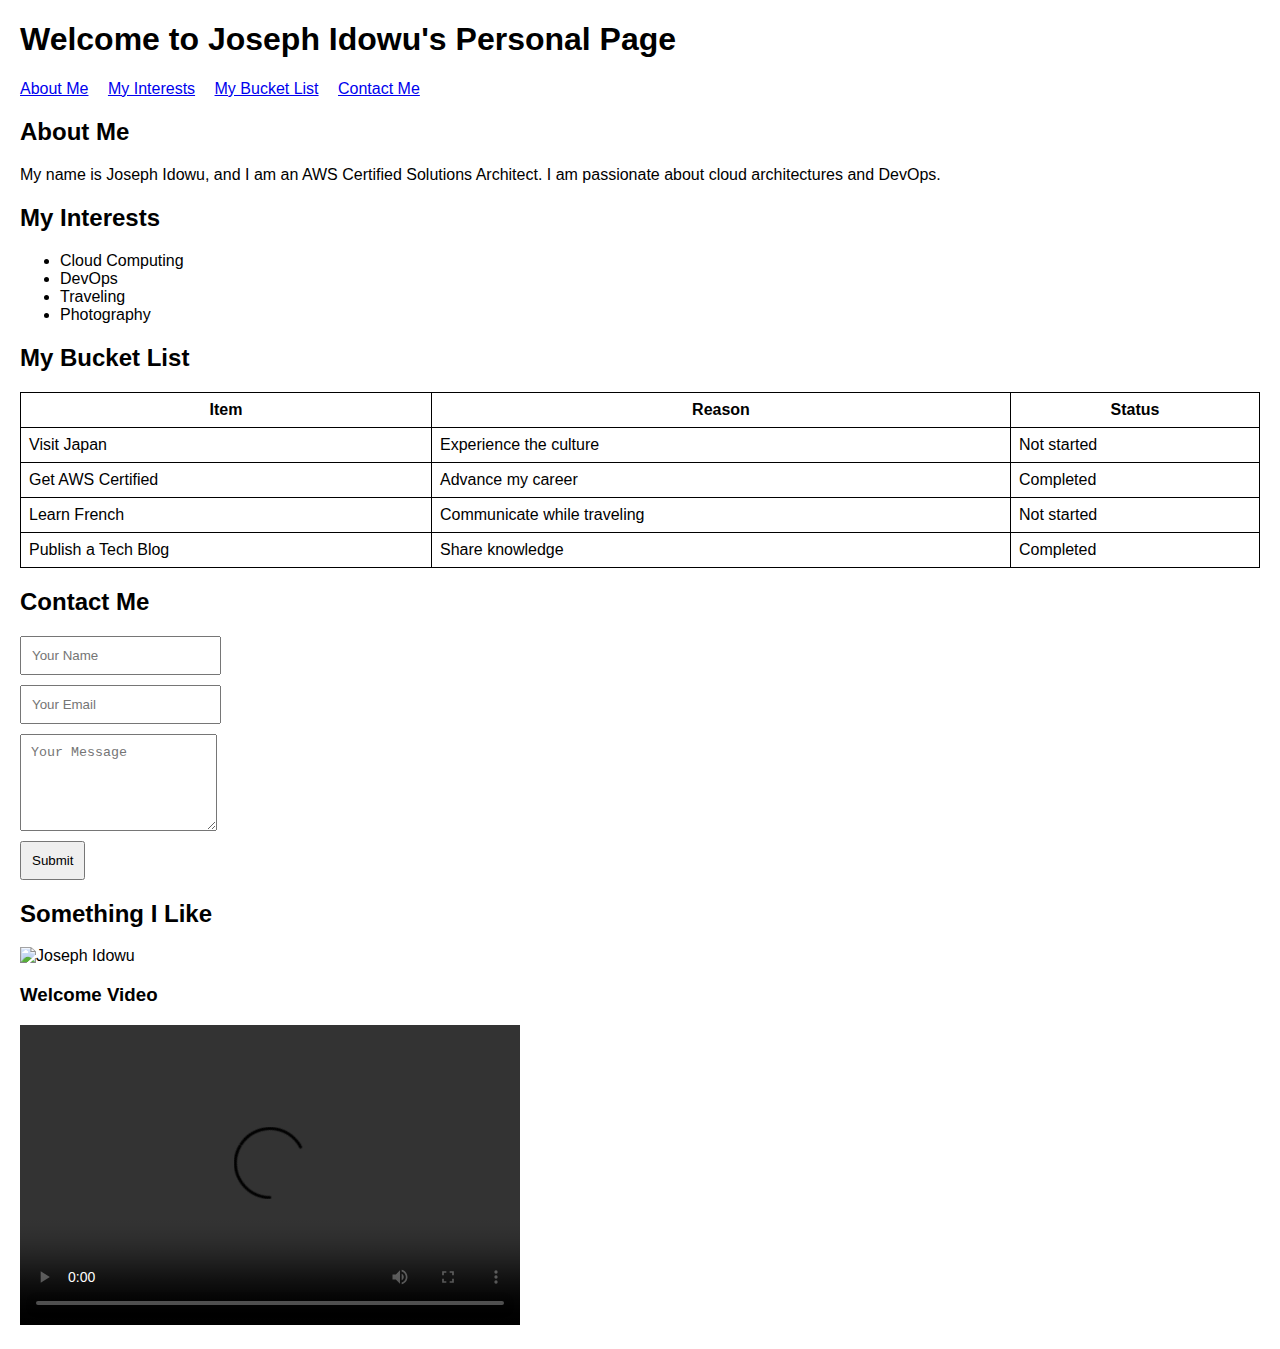
==== design-snippet-joseph-idowu.html @ 77d0e80f "Added design snippet file" ====
<!DOCTYPE html>
<html lang="en">
    <head>
        <meta charset="UTF-8">
        <meta name="viewport" content="width=device-width, initial-scale=1.0">
        <title>Joseph Idowu's Personal Page</title>
        <style>
            body {
                font-family: Arial, sans-serif;
                margin: 20px;
            }
            header, nav, section {
                margin-bottom: 20px;
            }
            nav a {
                margin-right: 15px;
            }
            table {
                width: 100%;
                border-collapse: collapse;
                margin-top: 10px;
            }
            table, th, td {
                border: 1px solid black;
                padding: 8px;
            }
            form input, form textarea, form button {
                display: block;
                margin-bottom: 10px;
                padding: 10px;
            }
        </style>
    </head>
    <body>
        <header>
            <h1>Welcome to Joseph Idowu's Personal Page</h1>
        </header>

        <nav>
            <a href="#about-me">About Me</a>
            <a href="#my-interests">My Interests</a>
            <a href="#my-bucket-list">My Bucket List</a>
            <a href="#contact-me">Contact Me</a>
        </nav>

        <section id="about-me">
            <h2>About Me</h2>
            <p>My name is Joseph Idowu, and I am an AWS Certified Solutions Architect. I am passionate about cloud architectures and DevOps.</p>
        </section>

        <section id="my-interests">
            <h2>My Interests</h2>
            <ul>
                <li>Cloud Computing</li>
                <li>DevOps</li>
                <li>Traveling</li>
                <li>Photography</li>
            </ul>
        </section>

        <section id="my-bucket-list">
            <h2>My Bucket List</h2>
            <table>
                <tr>
                    <th>Item</th>
                    <th>Reason</th>
                    <th>Status</th>
                </tr>
                <tr>
                    <td>Visit Japan</td>
                    <td>Experience the culture</td>
                    <td>Not started</td>
                </tr>
                <tr>
                    <td>Get AWS Certified</td>
                    <td>Advance my career</td>
                    <td>Completed</td>
                </tr>
                <tr>
                    <td>Learn French</td>
                    <td>Communicate while traveling</td>
                    <td>Not started</td>
                </tr>
                <tr>
                    <td>Publish a Tech Blog</td>
                    <td>Share knowledge</td>
                    <td>Completed</td>
                </tr>
            </table>
        </section>

        <section id="contact-me">
            <h2>Contact Me</h2>
            <form>
                <input type="text" name="name" placeholder="Your Name">
                <input type="email" name="email" placeholder="Your Email">
                <textarea name="message" rows="5" placeholder="Your Message"></textarea>
                <button type="submit">Submit</button>
            </form>
        </section>

        <section>
            <h2>Something I Like</h2>
            <img src="https://github.com/Jose-IDO/miscellaneous-images-/raw/main/Joseph%20Idowu.jpg" alt="Joseph Idowu" width="300">
            <h3>Welcome Video</h3>
            <video width="500" height="300" controls>
                <source src="https://github.com/Jose-IDO/miscellaneous-images-/raw/main/Welcome%20Intro%20Video.mp4" type="video/mp4">
            </video>
        </section>
    </body>
</html>
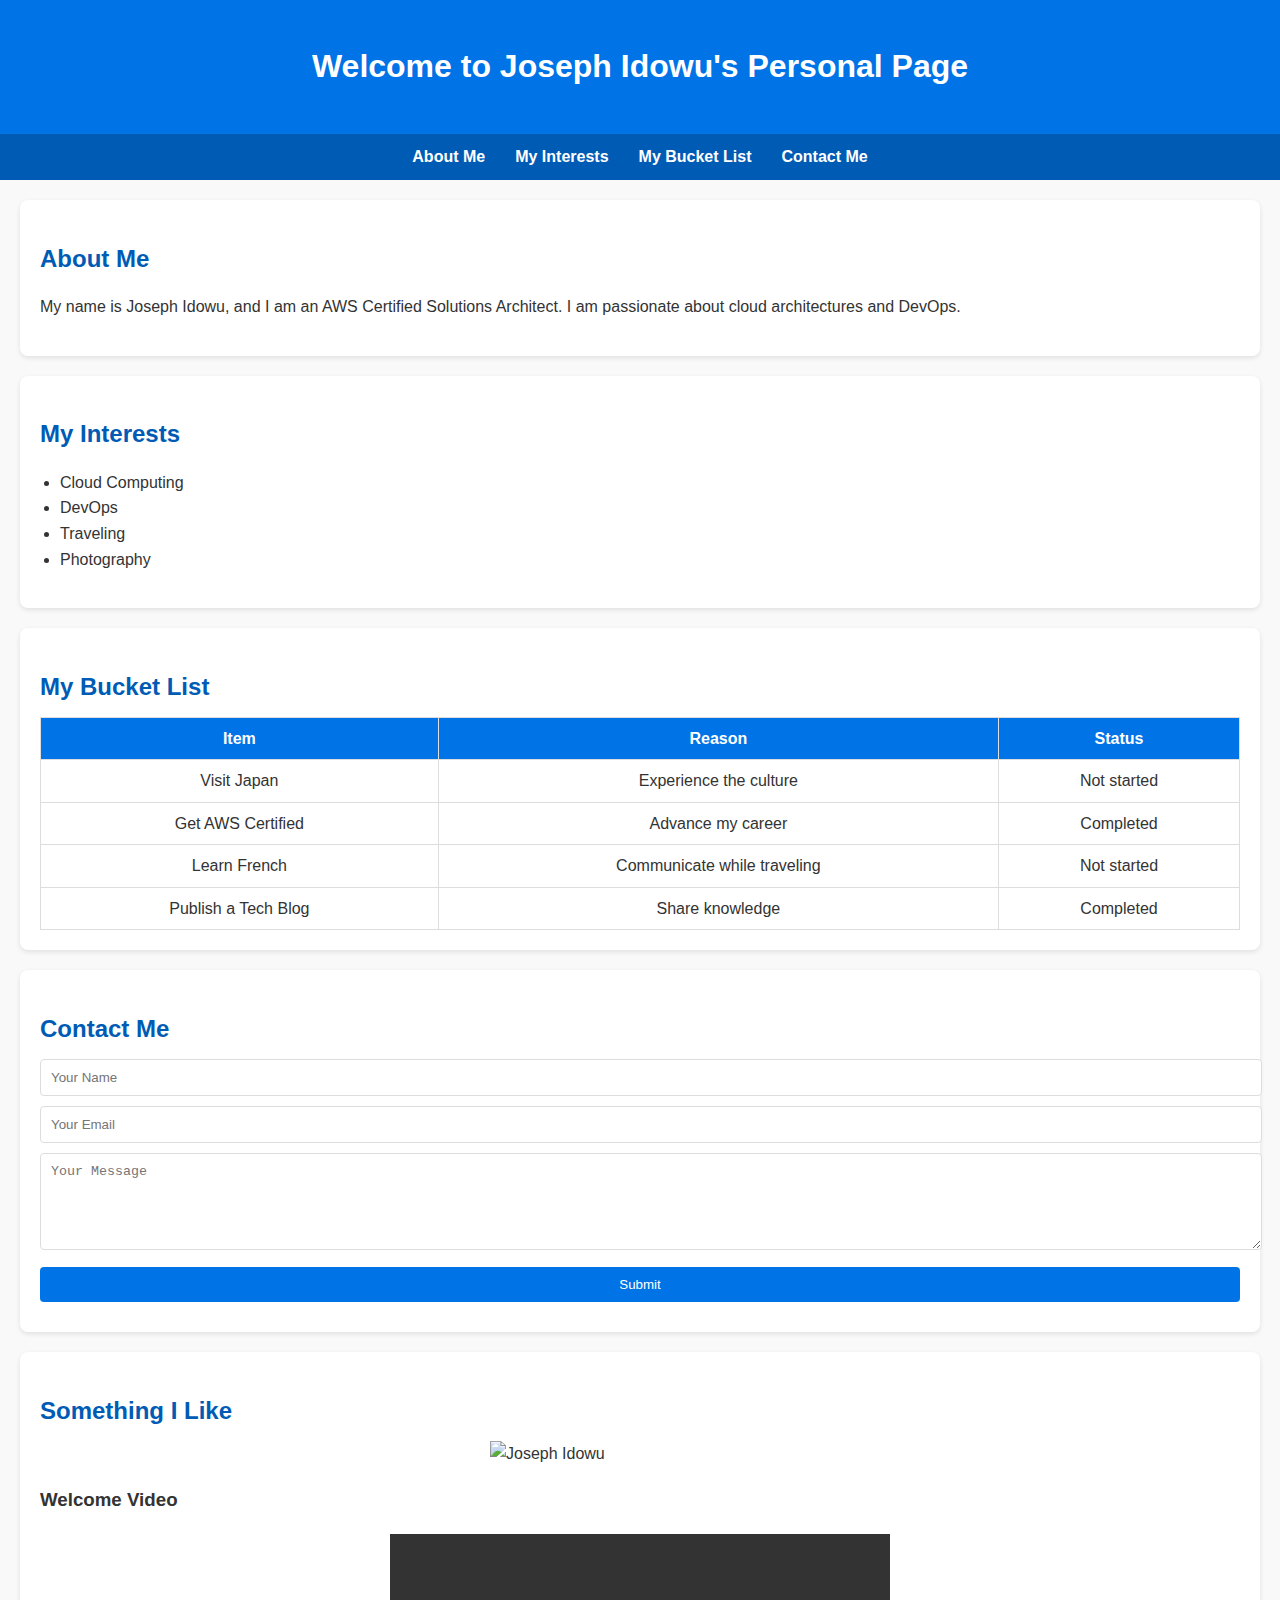
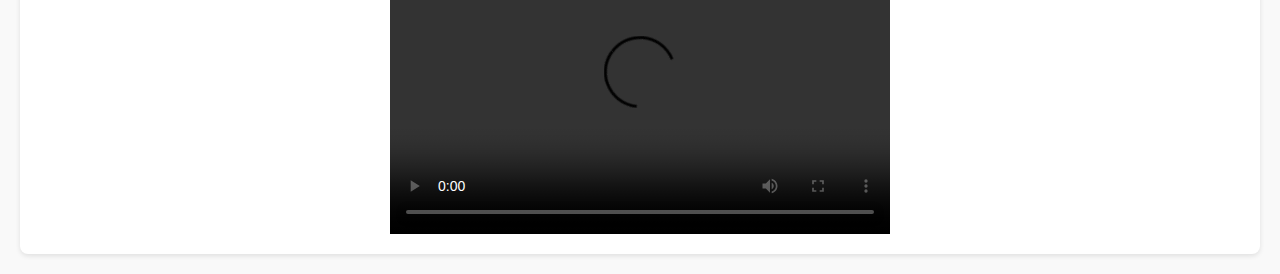
==== commit 04ce7194: "Added HTML and CSS files" ====
--- a/design-snippet-joseph-idowu.html
+++ b/design-snippet-joseph-idowu.html
@@ -4,32 +4,7 @@
         <meta charset="UTF-8">
         <meta name="viewport" content="width=device-width, initial-scale=1.0">
         <title>Joseph Idowu's Personal Page</title>
-        <style>
-            body {
-                font-family: Arial, sans-serif;
-                margin: 20px;
-            }
-            header, nav, section {
-                margin-bottom: 20px;
-            }
-            nav a {
-                margin-right: 15px;
-            }
-            table {
-                width: 100%;
-                border-collapse: collapse;
-                margin-top: 10px;
-            }
-            table, th, td {
-                border: 1px solid black;
-                padding: 8px;
-            }
-            form input, form textarea, form button {
-                display: block;
-                margin-bottom: 10px;
-                padding: 10px;
-            }
-        </style>
+        <link rel="stylesheet" href="style.css">
     </head>
     <body>
         <header>
--- a/style.css
+++ b/style.css
@@ -0,0 +1,154 @@
+/* General Styles */
+body {
+    font-family: Arial, sans-serif;
+    margin: 0;
+    padding: 0;
+    line-height: 1.6;
+    color: #333;
+    background-color: #f9f9f9;
+}
+
+header {
+    background-color: #0073e6;
+    color: white;
+    padding: 20px;
+    text-align: center;
+}
+
+header img {
+    display: block;
+    margin: 0 auto 10px;
+}
+
+nav {
+    display: flex;
+    justify-content: center;
+    background-color: #005bb5;
+    padding: 10px;
+}
+
+nav a {
+    color: white;
+    text-decoration: none;
+    margin: 0 15px;
+    font-weight: bold;
+    transition: color 0.3s ease;
+}
+
+nav a:hover {
+    color: #ffcc00;
+}
+
+/* Section Styles */
+section {
+    padding: 20px;
+    margin: 20px auto;
+    max-width: 1200px;
+    background: white;
+    border-radius: 8px;
+    box-shadow: 0 2px 5px rgba(0, 0, 0, 0.1);
+}
+
+section h2 {
+    color: #005bb5;
+    margin-bottom: 10px;
+}
+
+ul {
+    list-style-type: disc;
+    padding-left: 20px;
+}
+
+table {
+    width: 100%;
+    border-collapse: collapse;
+    margin-top: 10px;
+}
+
+table, th, td {
+    border: 1px solid #ddd;
+    padding: 8px;
+}
+
+th {
+    background-color: #0073e6;
+    color: white;
+}
+
+td {
+    text-align: center;
+}
+
+/* Form Styles */
+form input, form textarea, form button {
+    width: 100%;
+    margin-bottom: 10px;
+    padding: 10px;
+    border: 1px solid #ddd;
+    border-radius: 4px;
+}
+
+form button {
+    background-color: #0073e6;
+    color: white;
+    border: none;
+    cursor: pointer;
+    transition: background-color 0.3s ease;
+}
+
+form button:hover {
+    background-color: #005bb5;
+}
+
+/* Responsive Images and Videos */
+img, video {
+    max-width: 100%;
+    height: auto;
+    display: block;
+    margin: 0 auto;
+}
+
+/* Interactive Elements */
+a, button {
+    transition: all 0.3s ease;
+}
+
+a:hover, button:hover {
+    opacity: 0.8;
+}
+
+/* Responsive Layout */
+@media (max-width: 768px) {
+    nav {
+        flex-direction: column;
+        align-items: center;
+    }
+
+    nav a {
+        margin: 10px 0;
+    }
+
+    section {
+        margin: 10px;
+        padding: 15px;
+    }
+}
+
+@media (max-width: 480px) {
+    header {
+        font-size: 18px;
+    }
+
+    nav a {
+        font-size: 14px;
+    }
+
+    form input, form textarea, form button {
+        font-size: 14px;
+    }
+}
+
+/* Smooth Scrolling */
+html {
+    scroll-behavior: smooth;
+}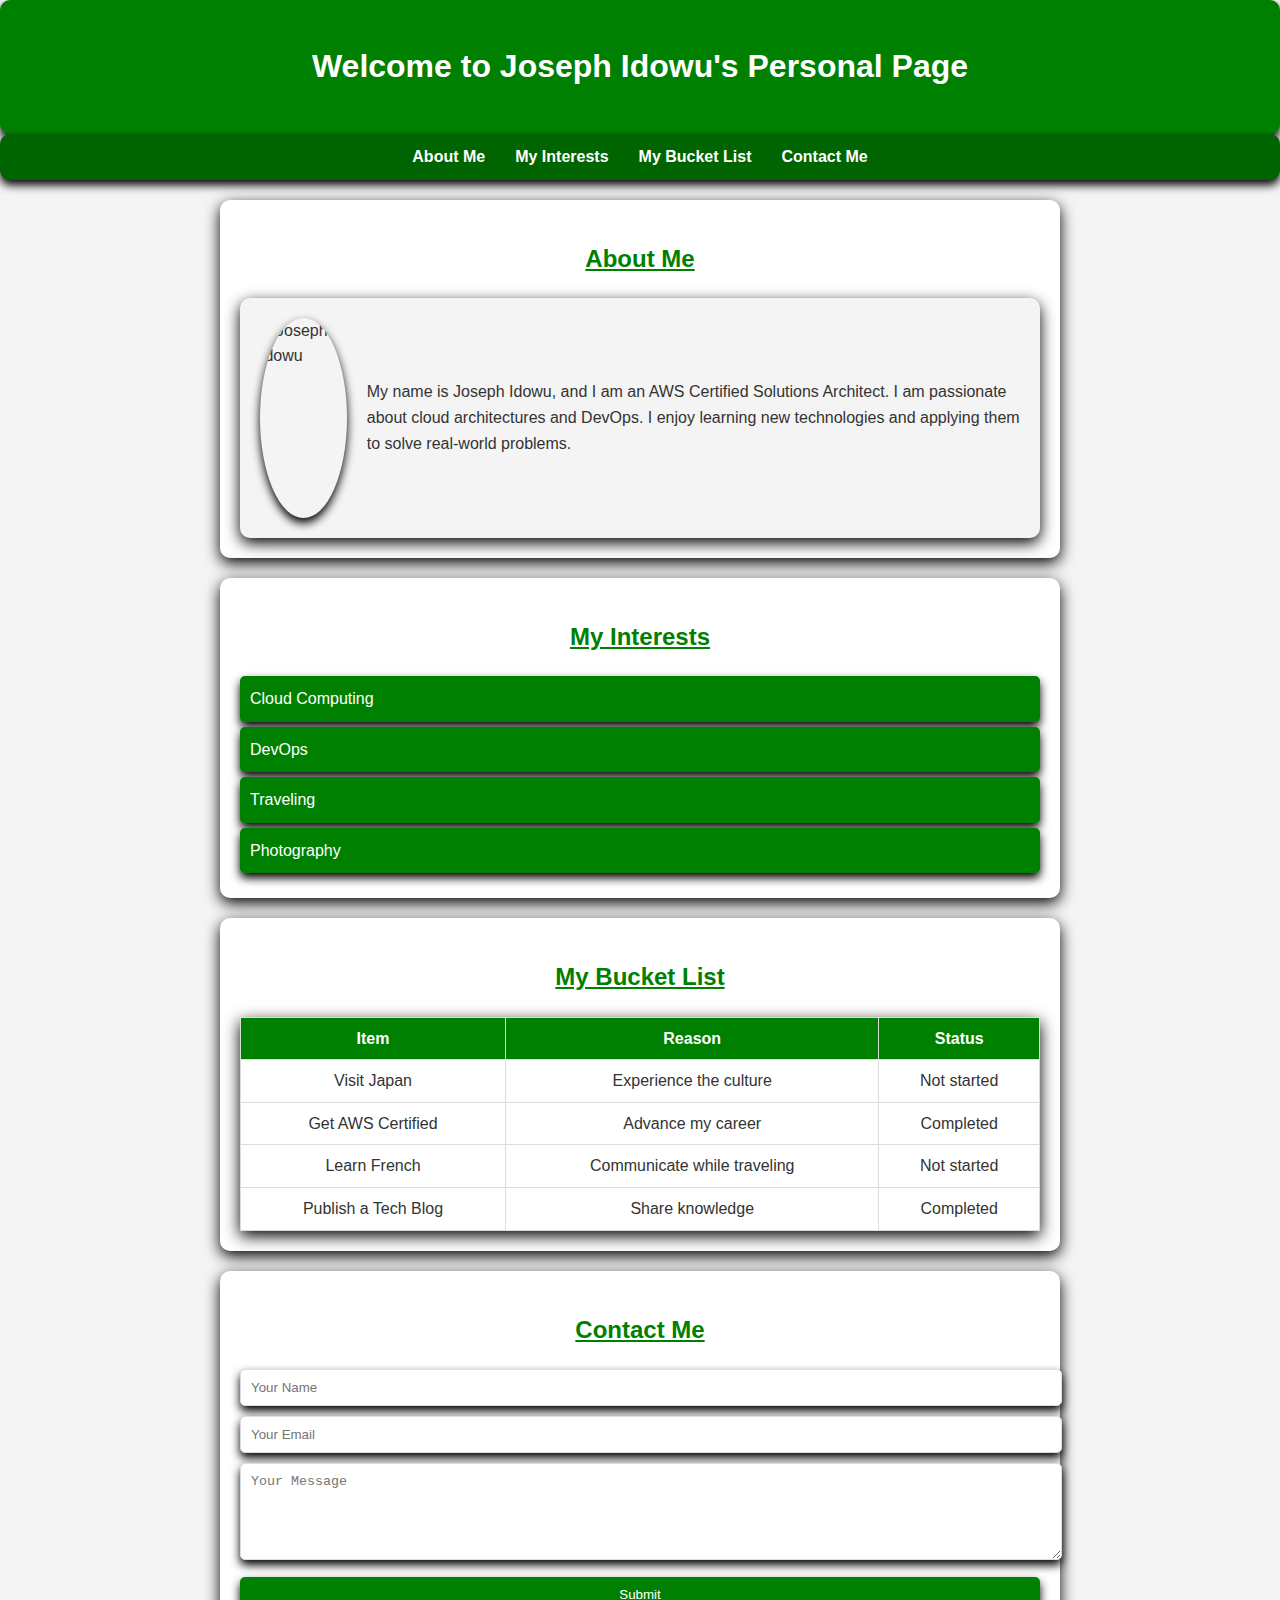
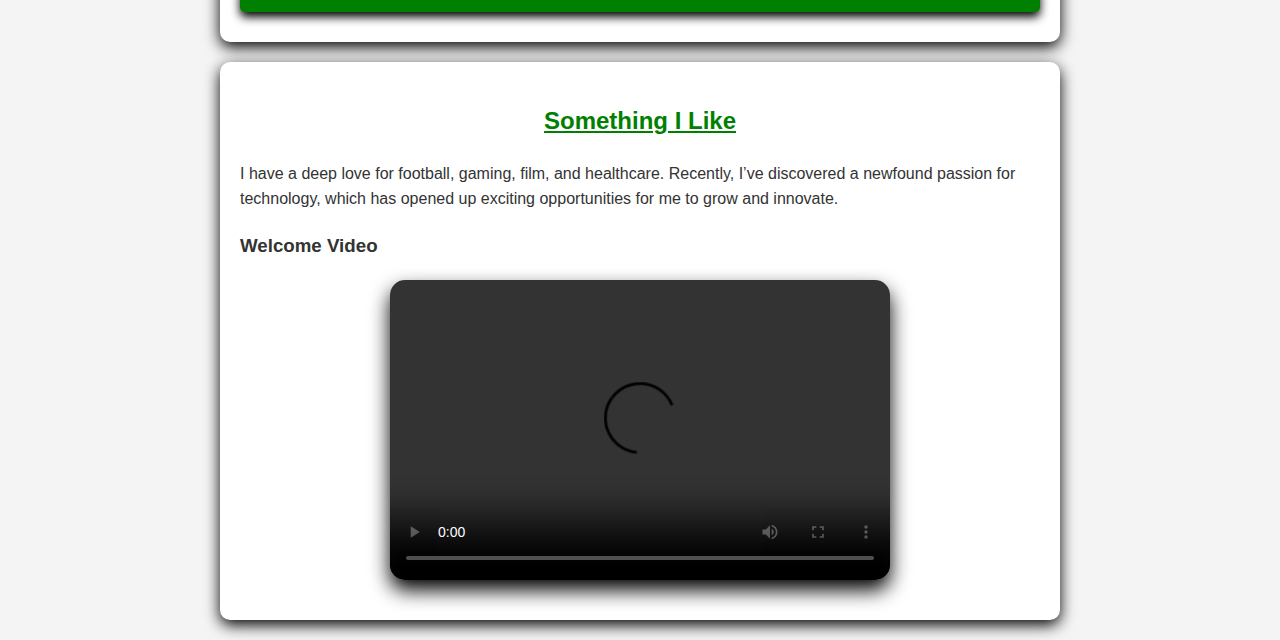
==== commit c8fb2f16: "Updated Design-Snippet-Joseph-Idowu.html and style.css with hover effects and styling improvements" ====
--- a/design-snippet-joseph-idowu.html
+++ b/design-snippet-joseph-idowu.html
@@ -20,7 +20,10 @@
 
         <section id="about-me">
             <h2>About Me</h2>
-            <p>My name is Joseph Idowu, and I am an AWS Certified Solutions Architect. I am passionate about cloud architectures and DevOps.</p>
+            <div class="about-container">
+                <img src="https://github.com/Jose-IDO/miscellaneous-images-/raw/main/Joseph%20Idowu.jpg" alt="Joseph Idowu">
+                <p>My name is Joseph Idowu, and I am an AWS Certified Solutions Architect. I am passionate about cloud architectures and DevOps. I enjoy learning new technologies and applying them to solve real-world problems.</p>
+            </div>
         </section>
 
         <section id="my-interests">
@@ -76,7 +79,7 @@
 
         <section>
             <h2>Something I Like</h2>
-            <img src="https://github.com/Jose-IDO/miscellaneous-images-/raw/main/Joseph%20Idowu.jpg" alt="Joseph Idowu" width="300">
+            <p>I have a deep love for football, gaming, film, and healthcare. Recently, I’ve discovered a newfound passion for technology, which has opened up exciting opportunities for me to grow and innovate.</p>
             <h3>Welcome Video</h3>
             <video width="500" height="300" controls>
                 <source src="https://github.com/Jose-IDO/miscellaneous-images-/raw/main/Welcome%20Intro%20Video.mp4" type="video/mp4">
--- a/style.css
+++ b/style.css
@@ -1,30 +1,33 @@
-/* General Styles */
 body {
+    background-color: #f4f4f4;
     font-family: Arial, sans-serif;
     margin: 0;
     padding: 0;
     line-height: 1.6;
     color: #333;
-    background-color: #f9f9f9;
 }
 
 header {
-    background-color: #0073e6;
+    background-color: #008000; 
     color: white;
+    text-align: center;
     padding: 20px;
-    text-align: center;
+    border-radius: 10px;
+    box-shadow: 0 5px 10px black;
 }
 
-header img {
-    display: block;
-    margin: 0 auto 10px;
+header h1:hover {
+    color: #FFD700; 
+    transition: color 0.3s ease-in-out;
 }
 
 nav {
     display: flex;
     justify-content: center;
-    background-color: #005bb5;
+    background-color: #006400; 
     padding: 10px;
+    border-radius: 10px;
+    box-shadow: 0 5px 10px black;
 }
 
 nav a {
@@ -36,33 +39,75 @@
 }
 
 nav a:hover {
-    color: #ffcc00;
+    color: #FFD700; 
+    text-decoration: underline;
 }
 
-/* Section Styles */
 section {
+    margin: 20px auto;
     padding: 20px;
-    margin: 20px auto;
-    max-width: 1200px;
+    max-width: 800px;
     background: white;
-    border-radius: 8px;
-    box-shadow: 0 2px 5px rgba(0, 0, 0, 0.1);
+    border-radius: 10px;
+    box-shadow: 0 5px 15px black;
 }
 
-section h2 {
-    color: #005bb5;
-    margin-bottom: 10px;
+h2 {
+    color: #008000; 
+    text-align: center;
+    text-decoration: underline;
+}
+
+.about-container {
+    display: flex;
+    align-items: center;
+    padding: 20px;
+    border-radius: 10px;
+    box-shadow: 0 5px 15px black;
+    gap: 20px;
+    background-color: #f4f4f4;
+}
+
+.about-container img {
+    width: 200px;
+    height: 200px;
+    border-radius: 50%;
+    box-shadow: 0 5px 10px black;
+    object-fit: cover;
+    transition: transform 0.3s ease, box-shadow 0.3s ease-in-out;
+}
+
+.about-container img:hover {
+    transform: scale(1.1);
+    box-shadow: 0 10px 20px black;
 }
 
 ul {
-    list-style-type: disc;
-    padding-left: 20px;
+    list-style: none;
+    padding: 0;
+    margin: 0;
+}
+
+ul li {
+    padding: 10px;
+    background-color: #008000; 
+    color: white;
+    margin: 5px 0;
+    border-radius: 5px;
+    transition: background-color 0.3s ease, transform 0.3s ease;
+    box-shadow: 0 5px 10px black;
+}
+
+ul li:hover {
+    background-color: #FFD700; 
+    transform: scale(1.05);
 }
 
 table {
     width: 100%;
     border-collapse: collapse;
     margin-top: 10px;
+    box-shadow: 0 5px 15px black;
 }
 
 table, th, td {
@@ -71,7 +116,7 @@
 }
 
 th {
-    background-color: #0073e6;
+    background-color: #008000; 
     color: white;
 }
 
@@ -79,76 +124,38 @@
     text-align: center;
 }
 
-/* Form Styles */
 form input, form textarea, form button {
     width: 100%;
     margin-bottom: 10px;
     padding: 10px;
     border: 1px solid #ddd;
-    border-radius: 4px;
+    border-radius: 5px;
+    box-shadow: 0 5px 10px black;
 }
 
 form button {
-    background-color: #0073e6;
+    background-color: #008000; 
     color: white;
     border: none;
     cursor: pointer;
-    transition: background-color 0.3s ease;
+    transition: background-color 0.3s ease, transform 0.3s ease;
 }
 
 form button:hover {
-    background-color: #005bb5;
+    background-color: #FFD700; 
+    transform: scale(1.05);
 }
 
-/* Responsive Images and Videos */
-img, video {
-    max-width: 100%;
-    height: auto;
+video {
     display: block;
-    margin: 0 auto;
+    margin: 20px auto;
+    border: none;
+    border-radius: 15px;
+    box-shadow: 0 10px 20px black;
+    transition: transform 0.3s ease, box-shadow 0.3s ease-in-out;
 }
 
-/* Interactive Elements */
-a, button {
-    transition: all 0.3s ease;
-}
-
-a:hover, button:hover {
-    opacity: 0.8;
-}
-
-/* Responsive Layout */
-@media (max-width: 768px) {
-    nav {
-        flex-direction: column;
-        align-items: center;
-    }
-
-    nav a {
-        margin: 10px 0;
-    }
-
-    section {
-        margin: 10px;
-        padding: 15px;
-    }
-}
-
-@media (max-width: 480px) {
-    header {
-        font-size: 18px;
-    }
-
-    nav a {
-        font-size: 14px;
-    }
-
-    form input, form textarea, form button {
-        font-size: 14px;
-    }
-}
-
-/* Smooth Scrolling */
-html {
-    scroll-behavior: smooth;
+video:hover {
+    transform: scale(1.05);
+    box-shadow: 0 15px 30px black;
 }